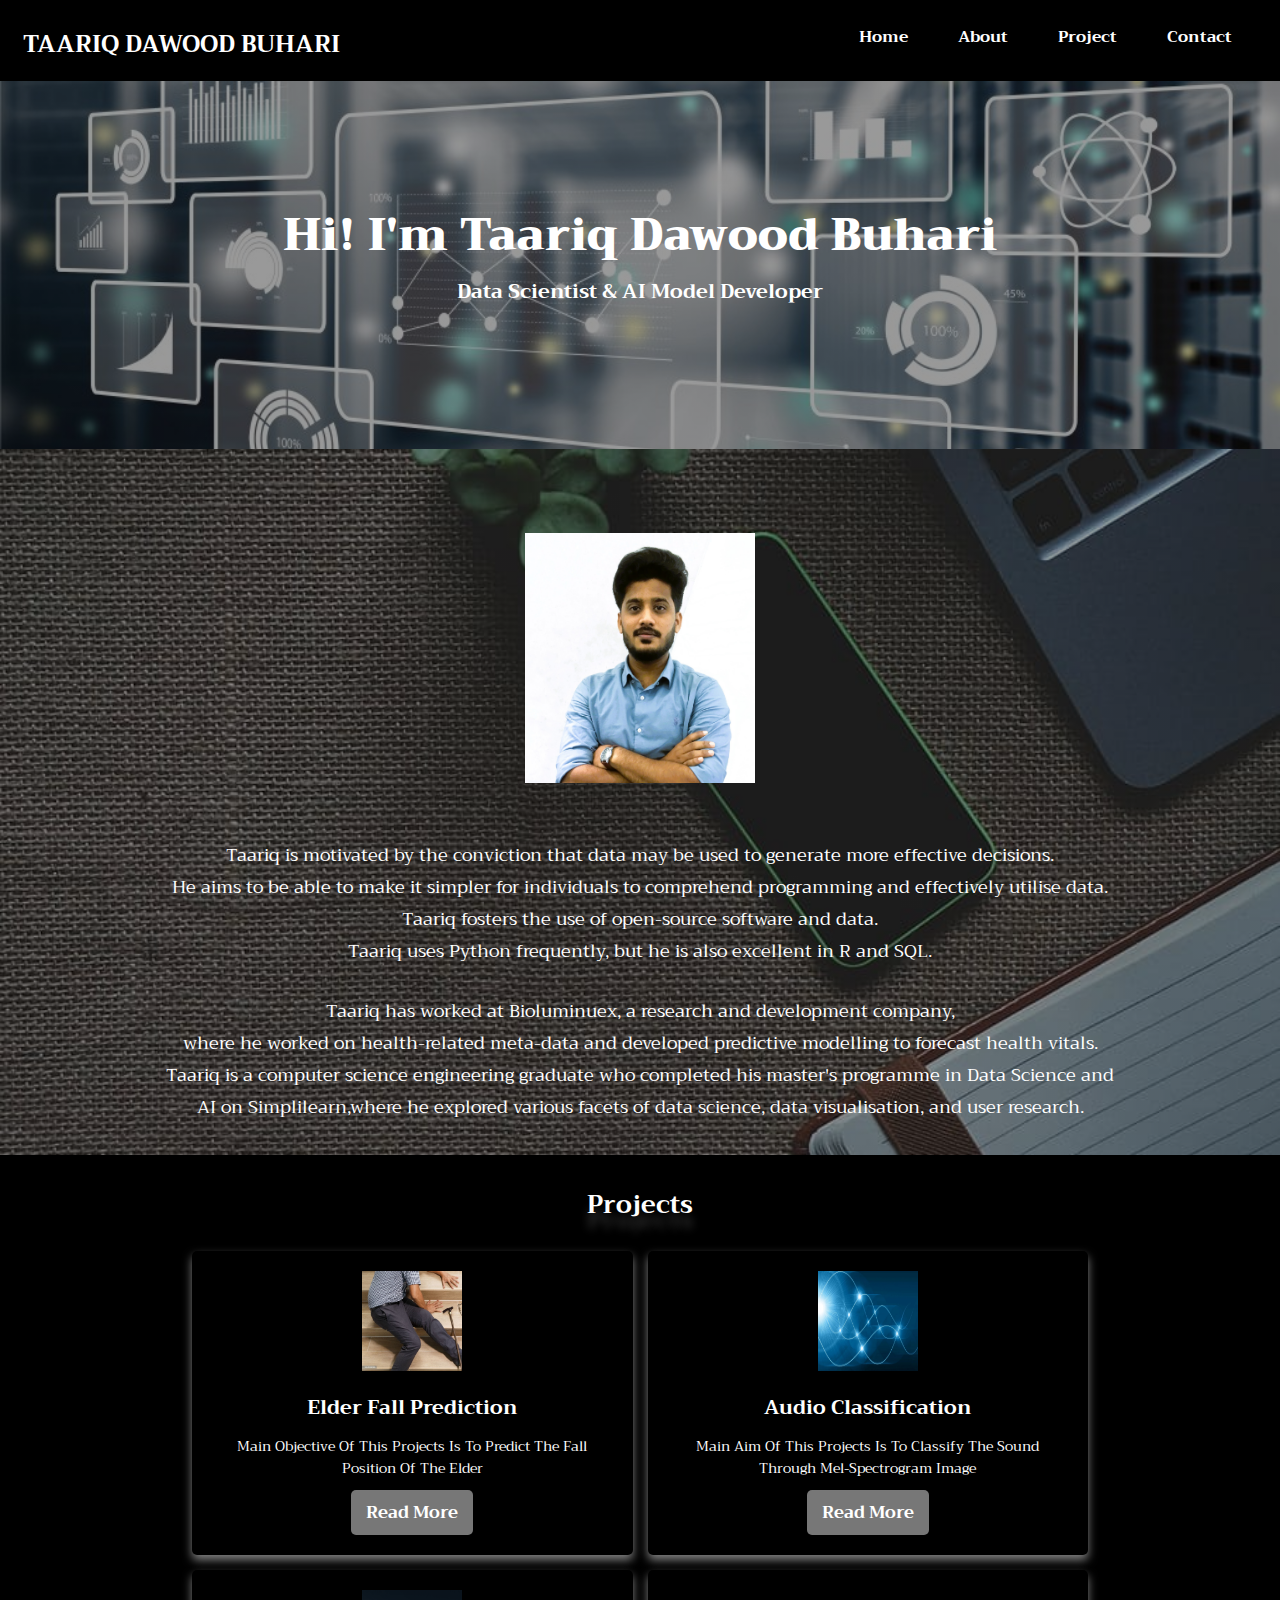
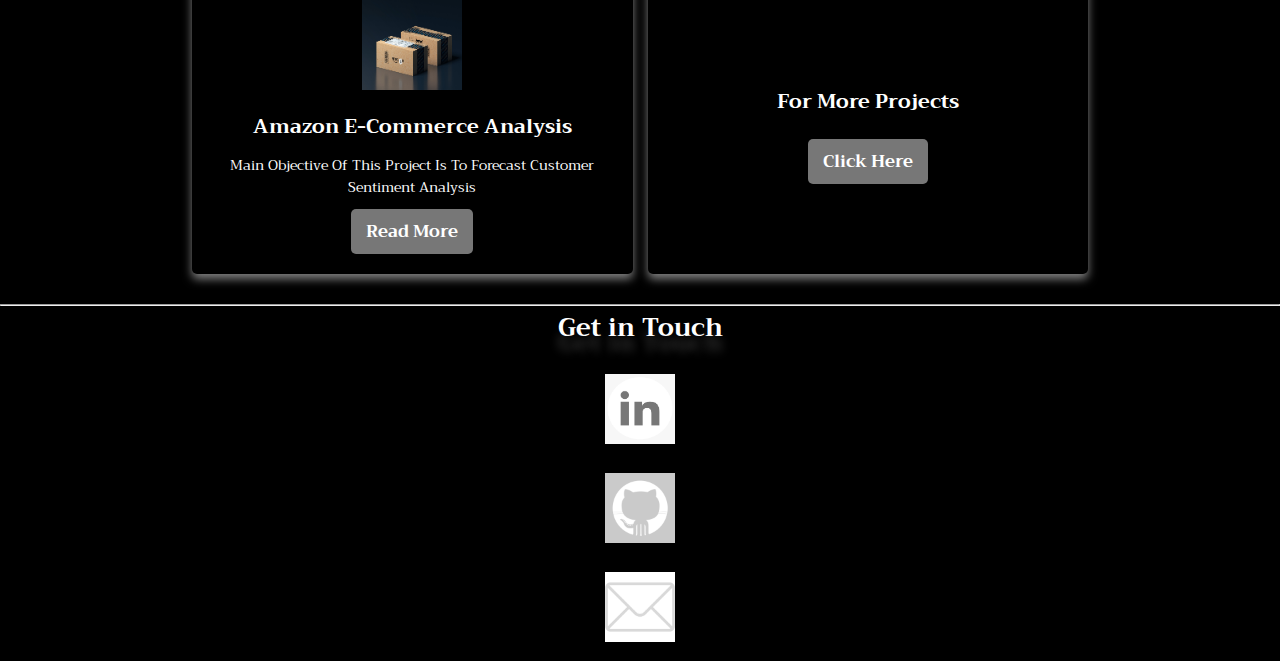
==== index.html @ f9ec8371 "Deployment" ====
<!DOCTYPE html>
<html lang="en">
   <head>
   	<meta charset="utf-8">
	<meta http-equiv="X-UA-Compatible" content="IE=edge">
	<meta name="viewport" content="width=device-width,initial-scale=1.0">
	<title>Portfolio</title>
	<link href="https://fonts.googleapis.com/css?family=Trirong" rel='stylesheet'>
	<link href="https://fonts.googleapis.com/css?family=Audiowide" rel='stylesheet'>
	<link rel="stylesheet" href="main.css">
   </head>
   <body>
   	<nav class="navbar">
	   <a href="#" class="logo">TAARIQ DAWOOD BUHARI</a>
	   <div class="nav-links">
	       <ul>
            <li class="active"><a href="#pro">Home</a></li>
   		    <li class="active"><a href="#abt">About</a></li>
		    <li class="active"><a href="#Proj">Project</a></li>
		    <li class="active"><a href="#contact">Contact</a></li>
	       </ul>
	   </div>
	   <img src="img/btn2.png" alt="menu hamburger" class="menu-hamburger">
          </nav>  
   
   <div id="pro">
      <header>
         <br>
         <br>	
         <br>
         <br>
         <br>	
         <br>
         <br>
         <h1><b>Hi! I'm Taariq Dawood Buhari</b></h1>
         <h5>Data Scientist & AI Model Developer</h5>
         <br>	
         <br>
         <br>
         <br>	
         <br>
      </header>
   </div>
   <div id="abt">
    <header>
       <br>
       <br>	
       <br>
       <img src="img/DP5.jpeg" alt="no image" class="abtimg">
       <br>
       <br>
       <p>Taariq is motivated by the conviction that data may be used to generate more effective decisions.
       <br>He aims to be able to make it simpler for individuals to comprehend programming and effectively utilise data.
       <br>Taariq fosters the use of open-source software and data.
       <br>Taariq uses Python frequently, but he is also excellent in R and SQL.</p>
       <br>
       <p>Taariq has worked at Bioluminuex, a research and development company, 
       <br>where he worked on health-related meta-data and developed predictive modelling to forecast health vitals. 
       <br>Taariq is a computer science engineering graduate who completed his master's programme in Data Science and 
       <br>AI on Simplilearn,where he explored various facets of data science, data visualisation, and user research.<br/><br/></p>
    </header>
   </div>
   <div id=Proj>
     <header>
      <br>
       <h1>Projects</h1>

       <div class="wrapper">
          <div class="container">
            <div class="box">  
              <img src="img/ElderFall.jpg">
              <h3>Elder Fall Prediction</h3>
              <p>Main objective of this projects is to predict the fall position of the elder</p>
              <a href="fall.html" class="btn"><b>Read More</b></a>
           </div> 
           <div class="box">  
              <img src="img/audio.jpg">
              <h3>Audio Classification</h3>
              <p>Main aim of this projects is to classify the sound through mel-spectrogram image</p>
              <a href="audio.html" class="btn"><b>Read More</b></a>
           </div> 
           <div class="box">  
              <img src="img/amazon.jpg">
              <h3>Amazon E-Commerce Analysis</h3>
              <p>Main objective of this project is to forecast customer sentiment analysis</p>
              <a href="ecommerce.html" class="btn"><b>Read More</b></a>
           </div>
            <div class="box">  
              <br>
              <br>
              <br>
              <h3>For More Projects</h3>
              <a href="proj.html" class="btn"><b>Click Here</b></a>
           </div>
         </div>
       </div>
    </header>
   </div>
   <hr/>
   <div id="contact">
     <header>
        <h1>Get in Touch</h1>
        <div class="logo-container">
           <a href="https://www.linkedin.com/in/taariq-dawood-buhari-39333217b/"><img src="contact/linkedin.png" alt="Logo 1"></a>
           <a href="https://github.com/taariqdb"><img src="contact/github.jpg" alt="Logo 2"></a>
           <a href="mailto:taariqdb17@gmail.com"><img src="contact/email.png" alt="Logo 3"></a>
        </div>
     </header>
   </div>	
   </body>
   <script>
       const menuHamburger = document.querySelector(".menu-hamburger")
       const navLinks = document.querySelector(".nav-links")
       
       menuHamburger.addEventListener('click',()=>{
       navLinks.classList.toggle('mobile-menu')
       });
   </script>
</html>
---- main.css ----
*{
    margin: 0;
    padding: 0;
    text-decoration: none;
    list-style: none;
    box-sizing: border-box;
    transition: .2s linear;
}
body{
    font-family:"Trirong", serif;
    height: auto;
    background-color: black;
}
hr{
   border-width: 1px;
}



.navbar{
    position: fixed;
    padding: 23px;
    display: flex;
    background-color:rgb(0,0,0);
    justify-content: space-between;
    aligin-items: center;
    height: 9vh;
    width: 100%;
    box-sizing: border-box;
}

.navbar a{
    color:white;
    font-weight: bold;
}


.navbar .logo{
    font-size:1.5em;
    font-weight: bold;
}

.navbar .nav-links ul{
    display: flex;
}

.navbar .nav-links ul li{
   margin:0 25px;
}

.navbar .nav-links ul li.active a:hover{
   color: rgb(128,128,128);
   font-weight: 600;
}

.navbar .menu-hamburger{
   display:none;
   position: absolute;
   top: 50px;
   right: 30px;
   width: 35px;
}

#pro header{
    height: 100%;
    width:  100%;
    color:white;
    background-image: linear-gradient(rgba(0,0,0,0.4),rgba(0,0,0,0.4),rgba(0,0,0,0.4)),url(img/DS5.jpg);
    background-position: center;
    background-repeat: no-repeat;
    background-size: cover;
    min-height:100%;
}


#pro h1{
    text-align:center;
    font-size: 45px;
  
}

#pro h5{
   text-align:center;
   font-size:20px;
}
#abt header{
    height: 100%;
    width:  100%;
    background-image: linear-gradient(rgba(0,0,0,0.4),rgba(0,0,0,0.4),rgba(0,0,0,0.4)),url(img/AboutBg.jpg);
    background-size:cover;
    background-position: center;
    min-height:100px;
}

#abt h1{
    text-align:center;
    color:white;
}

#abt p{
   text-align:center;
   font-size: 18px;
   color:white;
}
#abt .abtimg{
  display: block;
  margin-left: auto;
  margin-right: auto;
  width: 230px;
  height:250px;
}

#Proj{
    font-family: "Trirong", serif;
    text-align:center;
    color:white;
    background-color: #000;
}

#Proj header{
  height: 100%;
  width:  100%;
  background-color: black;
}


#Proj .wrapper{
  margin: 10px auto;
  padding: 0 15%;
  padding-bottom: 20px;
  text-transform: capitalize;
}

#Proj h1{
  color: white;
  font-size: 25px;
  text-align: center;
  padding-bottom: 15px;
  text-shadow: 0 15px 10px rgba(255,255,255,0.2);
}

#Proj .container{
  display: grid;
  gap: 15px;
  grid-template-columns: repeat(auto-fit, minmax(275px, 1fr));
}

#Proj .box{
  padding: 20px;
  text-align: center;
  border-radius: 5px;
  background: #000;
  box-shadow: 0px 5px 10px rgba(255,255,255,0.5);
}

#Proj .box img{
  height: 100px;
  width : 100px;
}

#Proj .box h3{
  color:#fff;
  padding: 10px 0;
  font-size: 20px;
}

#Proj .box p{
  color: #fff;
  font-size:14px;
  line-height:1.6;
}

#Proj .btn{
  color: #fff;
  border: none;
  outline: none;
  font-size: 17px;
  margin-top: 10px;
  padding: 8px 15px;
  background: #777;
  border-radius: 5px;
  display: inline-block;
  text-decoration: none;
}

#Proj .btn:hover{
  Letter-spacing: 1px;
}
#Proj .box:hover{
  transform: scale(1.03);
  box-shadow: 0 10px 15px rgba(255,255,255,0.5);
}

#contact header{
    height: 100%;
    width:  100%;
    background-color: black;
}

#contact h1{
  color: white;
  font-size: 25px;
  text-align: center;
  padding-bottom: 15px;
  text-shadow: 0 15px 10px rgba(255,255,255,0.2);
}
#contact hr{
  max-width: 50px;
  border-color:white;
  border-width: 1.5px;
  margin-left: 718px;
  margin-top: -1em;
}
#contact .logo-container {
    display: flex;
    flex-direction: column;
    align-items: center;
}

#contact .logo-container img {
    height:70px;
    width: 70px;
    margin: 10px; /* Add some spacing between the logos */
}

#contact .logo-container a {
    text-decoration: none; /* Remove default underline from links */
    display: inline-block; /* Make the link a block-level element */
    position: relative; /* Position for pseudo-element */
}

#contact .logo-container a::before {
    content: "";
    position: absolute;
    width: 100%;
    height: 2px; /* You can adjust the thickness of the underline */
    bottom: 0;
    left: 0;
    background-color: white; /* Change this to your desired underline color */
    transform: scaleX(0); /* Initially, the underline is not visible */
    transform-origin: bottom right;
    transition: transform 0.3s ease; /* Add a smooth transition for the hover effect */
}

#contact .logo-container a:hover::before {
    transform: scaleX(1); /* On hover, expand the underline to cover the link */
}

.mobile-menu{
   margin-left: 0;
}

@media only screen and (max-width: 900px){
     .navbar{
        padding: 0;
        width:100vw;
 }
    .navbar .logo{
        position: fixed;
        font-size:15px;
	top: 15px;
	left: 10px;
 } 
    .navbar .menu-hamburger{
        top:15px;
        right:10px;
        display:block;
        
 }

   
    #pro h1{
       font-size:15px;


   
 }
 
    #pro h5{
       font-size:12px;
	
 }
  

     #abt .abtimg{
       height:150px;
       width:120px;
 }
     #abt p{
       text-align:center;
       font-size: 10px;
       color:white;
   
 }

     #Proj header{
        height: 100%;
        width:  100%;
        background-color: #000;
}


    #Proj .wrapper{
        margin: 10px auto;
        padding: 0 10%;
        padding-bottom: 15px;
        text-transform: capitalize;
}

    #Proj h1{
       color: white;
       font-size: 20px;
       text-align: center;
       padding-bottom: 15px;
       text-shadow: 0 15px 10px rgba(255,255,255,0.2);
}

    #Proj .container{
      display: grid;
      gap: 10px;
      grid-template-columns: repeat(auto-fit, minmax(275px, 1fr));
}

    #Proj .box{
     padding: 20px;
     text-align: center;
     border-radius: 5px;
     border-color: "white";
     border-width:10px;
     background: #000;
     box-shadow: 0px 5px 10px rgba(255,255,255,0.5);
}

    #Proj .box img{
     height: 75px;
     width : 75px;
  
}

    #Proj .box h3{
     color:#fff;
     padding: 10px 0;
     font-size: 15px;
}

    #Proj .box p{
     color: #fff;
     background: #000;
     font-size:14px;
     line-height:1.6;
}

   #Proj .btn{
    color: #fff;
    border: none;
    outline: none;
    font-size: 14px;
    margin-top: 10px;
    padding: 8px 15px;
    background: #777;
    border-radius: 5px;
    border-color: "white";
    border-width:10px;
    display: inline-block;
    text-decoration: none;
}

   #Proj .btn:hover{
    Letter-spacing: 1px;
}
  #Proj .box:hover{
   transform: scale(1.03);
   box-shadow: 0 10px 15px rgba(255,255,255,0.5);
} 
   
    #contact header{
       font-size: 15px;
       text-align:center;
       color:white;
 }
    #contact h1{
       height:7.5vh;
 }

     #contact .logo-container {
       display: flex;
       flex-direction: column;
       align-items: center;
}

     #contact .logo-container img {
       height:50px;
       width: 50px;
       margin: 10px; /* Add some spacing between the logos */
}

     #contact .logo-container a {
       text-decoration: none; /* Remove default underline from links */
       display: inline-block; /* Make the link a block-level element */
       position: relative; /* Position for pseudo-element */
}

     #contact .logo-container a::before {
       content: "";
       position: absolute;
       width: 100%;
       height: 2px; /* You can adjust the thickness of the underline */
       bottom: 0;
       left: 0;
       background-color: white; /* Change this to your desired underline color */
       transform: scaleX(0); /* Initially, the underline is not visible */
       transform-origin: bottom right;
       transition: transform 0.3s ease; /* Add a smooth transition for the hover effect */
}

     #contact .logo-container a:hover::before {
       transform: scaleX(1); /* On hover, expand the underline to cover the link */
}

    .nav-links{
        
	top:0;
	left:0;
        z-index:0;
 	position: absolute;
	background-color:rgb(0,0,0);
	backdrop-filter: blur(4px);
	width: 100%;
	height: 40vh;
	display:flex;
	justify-content: center;
	align-items: center;
 	margin-left: -100%;
	transition: all 0.2s ease;
 }
     .nav-links.mobile-menu{
        margin-left:0;
 }   

     .nav-links ul {
        display:flex;
        flex-direction: column;
	align-items: center;
 }
     .navbar .nav-links ul li{
	margin: 3px 0;
	font-size:1.2em;
	font-weight:bold;
 }
   
     
}


@media (min-width: 900px){
       #Proj .container{
          grid-template-columns: repeat(2,1fr);
   }
}
@media (min-width: 550px){
       #Proj .container{
          grid-template-columns: repeat(2,1fr);
   }
}
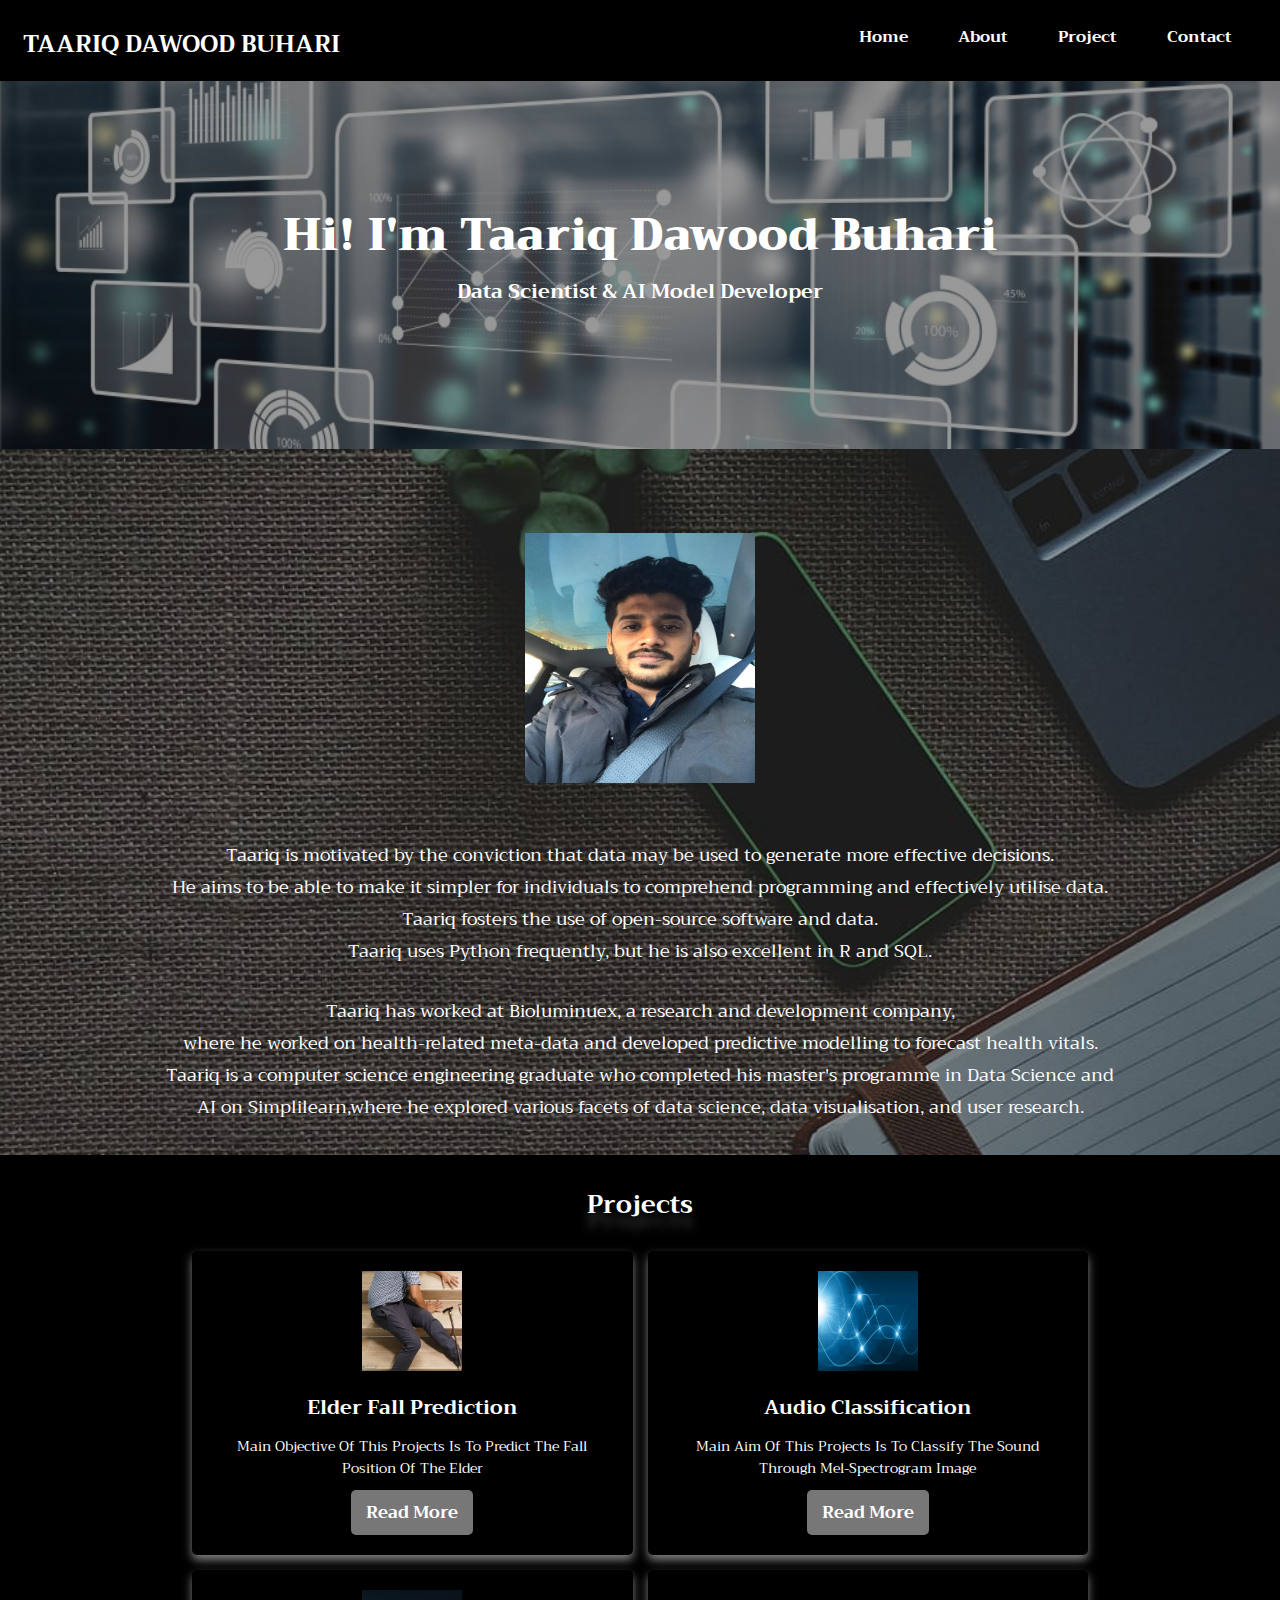
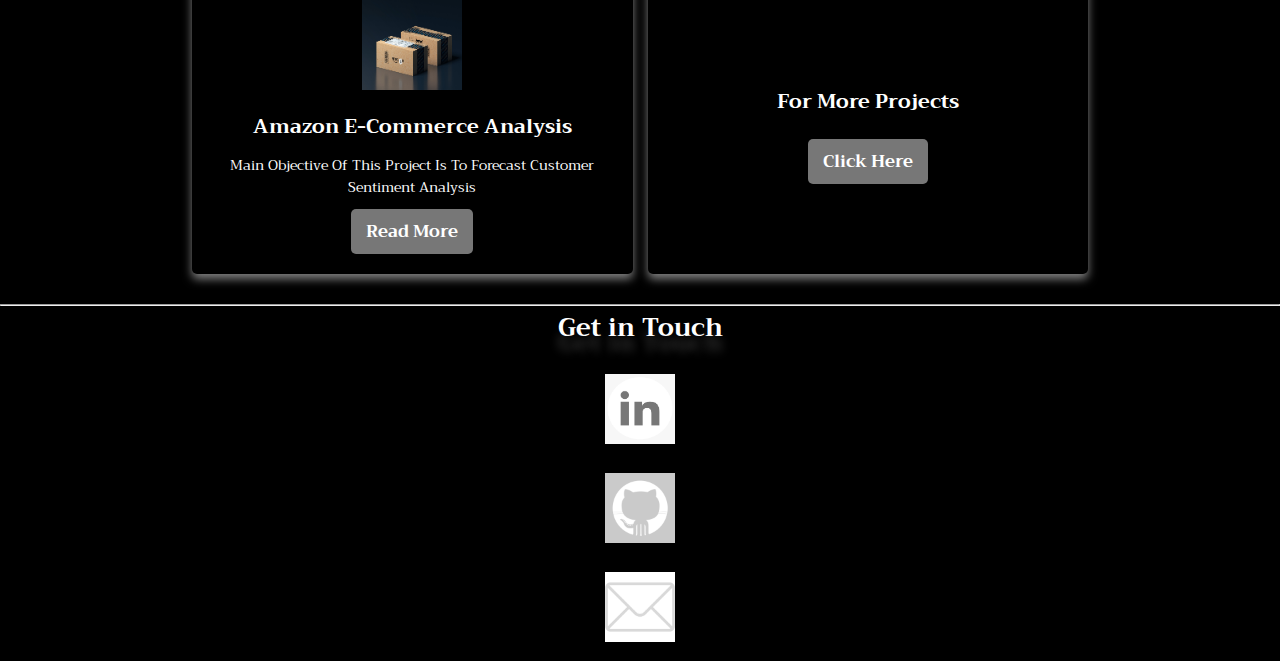
==== commit 15f35558: "Modified Index Html File" ====
--- a/index.html
+++ b/index.html
@@ -46,7 +46,7 @@
        <br>
        <br>	
        <br>
-       <img src="img/DP5.jpeg" alt="no image" class="abtimg">
+       <img src="img/pro.jpg" alt="no image" class="abtimg">
        <br>
        <br>
        <p>Taariq is motivated by the conviction that data may be used to generate more effective decisions.
@@ -71,7 +71,7 @@
               <img src="img/ElderFall.jpg">
               <h3>Elder Fall Prediction</h3>
               <p>Main objective of this projects is to predict the fall position of the elder</p>
-              <a href="fall.html" class="btn"><b>Read More</b></a>
+              <a href="Fall.html" class="btn"><b>Read More</b></a>
            </div> 
            <div class="box">  
               <img src="img/audio.jpg">
